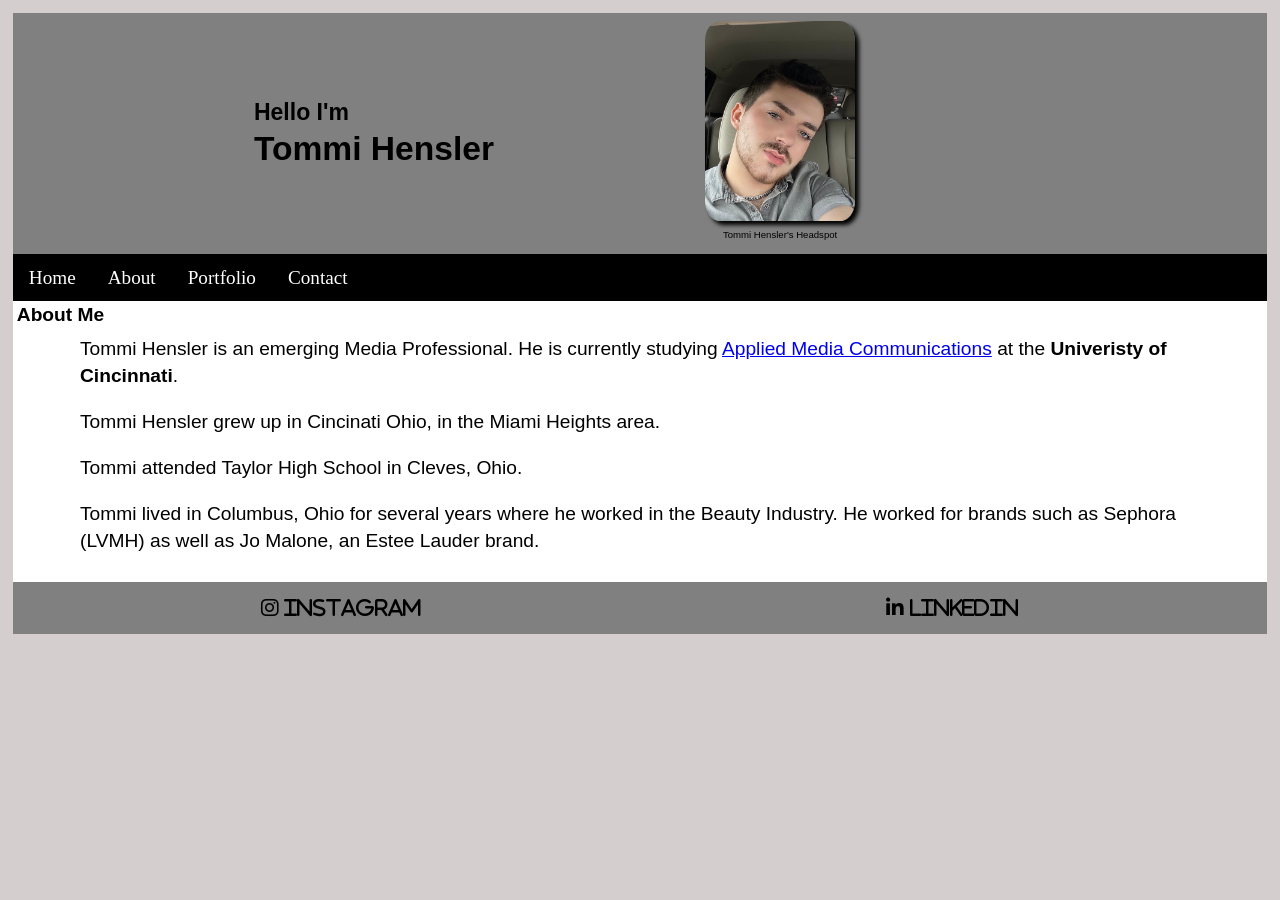
==== aboutme.html @ 1d356835 "Beginnings 1" ====
<!DOCTYPE html>
<html lang="en">
<head>
  <meta charset="UTF-8">
  <meta name="viewport" content="width=device-width, initial-scale=1.0">
  <title>
    Tommi Hensler's Homepage
  </title>
  <link rel="stylesheet" href="reset.css">
  <link rel="stylesheet" href="styles.css">
  <link rel="stylesheet" href="aboutme.css">
  <link rel="stylesheet" href="https://cdnjs.cloudflare.com/ajax/libs/font-awesome/6.5.0/css/all.min.css">

</head>
<body>
<div class="wrapper">
  <header>  
    <div class="name">
      <h2>Hello I'm</h2>
      <h1>Tommi Hensler</h1>
    </div>
        <figure class="tommiheadshot">
          <img src="images/tommi hensler.jpg" alt="Tommi Hensler's Headshot">
          <figcaption>Tommi Hensler's Headspot</figcaption>
        </figure>
  </header>
<nav class="navbar">
  <ul>
    <li><a href="index.html">Home</a></li>
    <li><a href="aboutme.html">About</a></li>
    <li><a href="portfolio.html">Portfolio</a></li>
    <li><a href="contacts.html">Contact</a></li>
  </ul>
</nav>

<h2>
  About Me
</h2>
<main>
<p>
  Tommi Hensler is an emerging Media Professional. He is currently studying 
  <a href="https://www.ucblueash.edu/academics/majors/technology/applied-media.html">Applied Media Communications</a> at the <strong>
  Univeristy of Cincinnati</strong>.
</p>

<p>
  Tommi Hensler grew up in Cincinati Ohio, in the Miami Heights area. 
</p>

<p>
  Tommi attended Taylor High School in Cleves, Ohio.
</p>

<p>
  Tommi lived in Columbus, Ohio for several years where he worked in the Beauty Industry. He worked for brands such as Sephora (LVMH) as well as Jo Malone, an Estee Lauder brand.
</p>
</main>

<footer>
 <a href="https://www.instagram.com/tommihensler/"><i class="fa-brands fa-instagram"> Instagram</i></a>
 <a href="https://www.linkedin.com/in/tommi-h-a31884221/?trk=public_profile_browsemap"><i class="fa-brands fa-linkedin-in"> LinkedIn</i></a>
</footer>
</div>

</body>
</html>
---- styles.css ----
img {
width: 30%;
height: 30%;
box-shadow: 4px 4px 4px;
max-width: 100%;
}

body {
  background-color: rgb(212, 206, 206);
  font-size: 120%;
  padding: 1%;
}

h1, h2 {
  font-family: Impact, Haettenschweiler, 'Arial Narrow Bold', sans-serif;
  padding: 0.25rem;
}

header {
  background-color: grey;
  display: flex;
  justify-content: center;
  align-items: center;
  gap: 2rem;
  padding: 0.5rem;
 }

header h2 {
font-size: 120%;
}

header h1 {
font-size: 175%;
}

figcaption {
  font-family: Impact, Haettenschweiler, 'Arial Narrow Bold', sans-serif;
  padding: 2px;
  font-size: 0.6rem;
  margin: 0.25rem;
}

p {
  font-family:'Franklin Gothic Medium', 'Arial Narrow', Arial, sans-serif;
}
 .tommiheadshot {
  text-align: center;
  float: right;
  max-width: 100%;
 }
 
 .tommiheadshot img {
border: 1rem;
border-radius: 10%;
 }

 iframe {
  max-width: 500px;
  max-height: 400px;
 }

 .wrapper {
  background-color: white;
 }

 main {
  max-width: 70rem;
  margin: 0 auto;
  line-height: 1.4;
  padding-left: 1rem;
  padding-right: 1rem;
  padding-bottom: 0.5rem;
  padding-top: 0.5rem;
 }

 footer {
  background-color: gray;
  padding: 1rem;
  display: flex;
  justify-content: space-around;
  align-items: center;
 }

 footer a {
  font-size: 1.25rem;
  color: black;
 }

 footer a:hover {
  color: blue;
  background-color: darkgrey;
  padding: 0.2rem;
 }

  .navbar ul {
    list-style-type: none;
    margin: 0;
    padding: 0;
    overflow: hidden;
    background-color: black;
  }
  .navbar li {
    float: left;
  }
  .navbar li a {
    display: flex;
    text-align: center;
    color: white;
    padding: 14px 16px;
    text-decoration: none;
  }
  .navbar li a:hover {
    background-color: #555;
  }
---- aboutme.css ----
img {
width: 30%;
height: 30%;
box-shadow: 4px 4px 4px;
max-width: 100%;
}

body {
  background-color: rgb(212, 206, 206);
  font-size: 120%;
  padding: 1%;
}

h1, h2 {
  font-family: Impact, Haettenschweiler, 'Arial Narrow Bold', sans-serif;
  padding: 0.25rem;
}

header {
  background-color: grey;
  display: flex;
  justify-content: center;
  align-items: center;
  gap: 2rem;
  padding: 0.5rem;
 }

header h2 {
font-size: 120%;
}

header h1 {
font-size: 175%;
}

figcaption {
  font-family: Impact, Haettenschweiler, 'Arial Narrow Bold', sans-serif;
  padding: 2px;
  font-size: 0.6rem;
  margin: 0.25rem;
}

p {
  font-family:'Franklin Gothic Medium', 'Arial Narrow', Arial, sans-serif;
}
 .tommiheadshot {
  text-align: center;
  float: right;
  max-width: 100%;
 }
 
 .tommiheadshot img {
border: 1rem;
border-radius: 10%;
 }

 iframe {
  max-width: 500px;
  max-height: 400px;
 }

 .wrapper {
  background-color: white;
 }

 main {
  max-width: 70rem;
  margin: 0 auto;
  line-height: 1.4;
  padding-left: 1rem;
  padding-right: 1rem;
  padding-bottom: 0.5rem;
  padding-top: 0.5rem;
 }

 footer {
  background-color: gray;
  padding: 1rem;
  display: flex;
  justify-content: space-around;
  align-items: center;
 }

 footer a {
  font-size: 1.25rem;
  color: black;
 }

 footer a:hover {
  color: blue;
  background-color: darkgrey;
  padding: 0.2rem;
 }
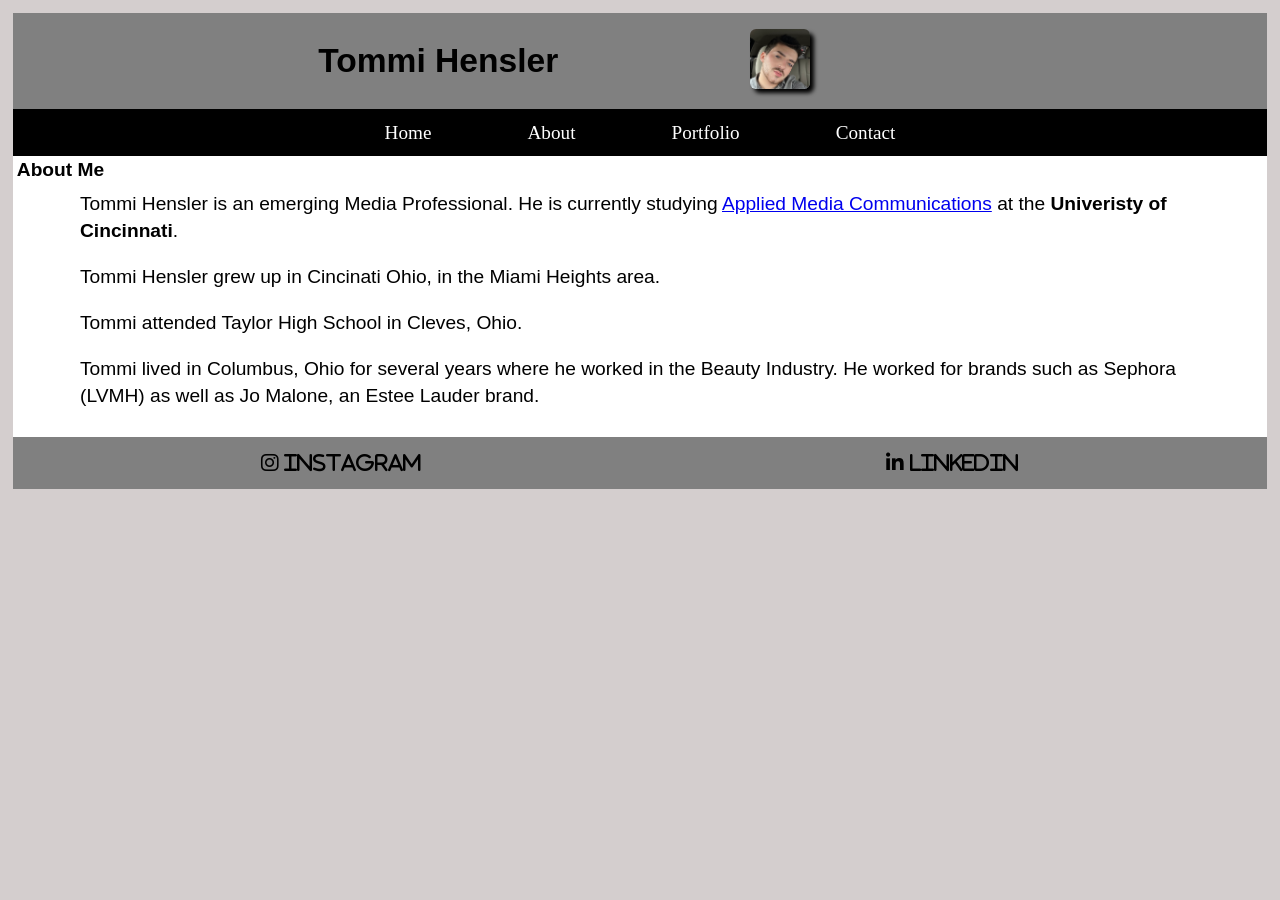
==== commit 6d75ca16: "Added Carousel and more" ====
--- a/aboutme.html
+++ b/aboutme.html
@@ -16,12 +16,11 @@
 <div class="wrapper">
   <header>  
     <div class="name">
-      <h2>Hello I'm</h2>
       <h1>Tommi Hensler</h1>
     </div>
         <figure class="tommiheadshot">
           <img src="images/tommi hensler.jpg" alt="Tommi Hensler's Headshot">
-          <figcaption>Tommi Hensler's Headspot</figcaption>
+        
         </figure>
   </header>
 <nav class="navbar">
--- a/styles.css
+++ b/styles.css
@@ -52,12 +52,11 @@
  .tommiheadshot img {
 border: 1rem;
 border-radius: 10%;
+  width: 100px;
+  height: 100px;
+  object-fit: cover;
  }
 
- iframe {
-  max-width: 500px;
-  max-height: 400px;
- }
 
  .wrapper {
   background-color: white;
@@ -98,10 +97,12 @@
     padding: 0;
     overflow: hidden;
     background-color: black;
+    display: flex;
+    justify-content: center;
+    gap: 4rem;
+    align-items: center;
   }
-  .navbar li {
-    float: left;
-  }
+
   .navbar li a {
     display: flex;
     text-align: center;
@@ -109,6 +110,47 @@
     padding: 14px 16px;
     text-decoration: none;
   }
+
   .navbar li a:hover {
     background-color: #555;
-  }+  }
+
+  .carousel-container {
+  width: 100%;
+  max-width: 600px;
+  margin: auto;
+  margin-top: 20px;
+  background-color: black;
+  padding: 10px;
+  box-sizing: border-box;
+}
+
+.carousel {
+  display: flex;
+  overflow-x: scroll;
+  scroll-snap-type: x mandatory;
+  scroll-behavior: smooth;
+  -webkit-overflow-scrolling: touch;
+  scrollbar-width: none;
+}
+
+.carousel::-webkit-scrollbar {
+  display: none;
+}
+
+.carousel-item1, .carousel-item2, .carousel-item3 {
+  flex: 0 0 100%;
+  width: 100%;
+  height: 800px;
+  background-color: black;
+  scroll-snap-align: center;
+  animation: slide-animation 10s infinite;
+}
+
+.carousel img {
+  width: 100%;
+  height: 100%;
+  object-fit: cover;
+  display: block;
+}
+
--- a/aboutme.css
+++ b/aboutme.css
@@ -23,10 +23,18 @@
   align-items: center;
   gap: 2rem;
   padding: 0.5rem;
+  height: auto;
+  min-height: 80px;
  }
 
-header h2 {
-font-size: 120%;
+header h1 {
+  font-size: 175%;
+}
+
+.tommiheadshot img {
+  width: 60px;
+  height: 60px;
+  object-fit: cover;
 }
 
 header h1 {
@@ -46,7 +54,10 @@
  .tommiheadshot {
   text-align: center;
   float: right;
-  max-width: 100%;
+  height: 30%;
+  width: 30%;
+  min-height: 30%;
+  min-width: 30%;
  }
  
  .tommiheadshot img {
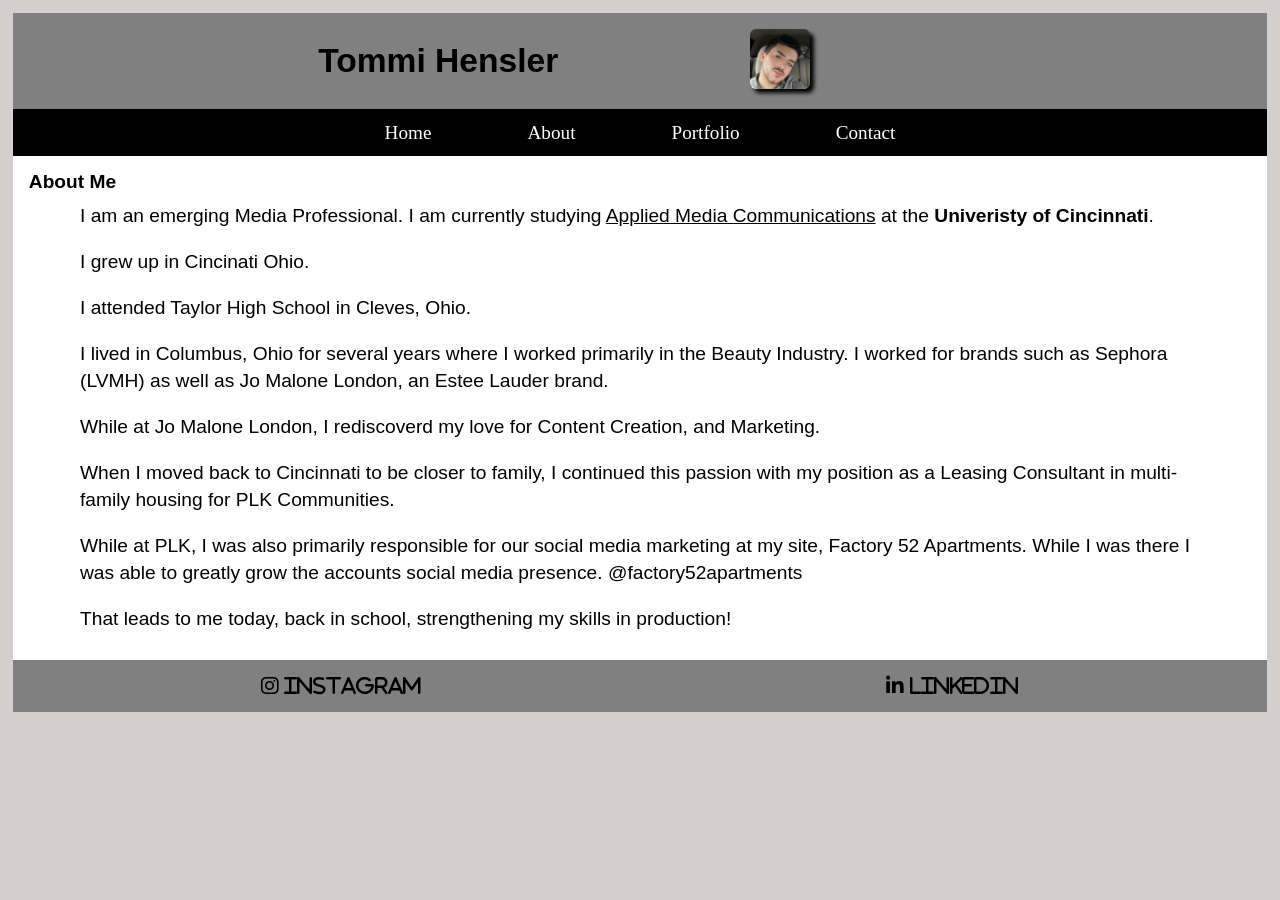
==== commit a1b55c2e: "Footer/Header" ====
--- a/aboutme.html
+++ b/aboutme.html
@@ -37,22 +37,39 @@
 </h2>
 <main>
 <p>
-  Tommi Hensler is an emerging Media Professional. He is currently studying 
+  I am an emerging Media Professional. I am currently studying 
   <a href="https://www.ucblueash.edu/academics/majors/technology/applied-media.html">Applied Media Communications</a> at the <strong>
   Univeristy of Cincinnati</strong>.
 </p>
 
 <p>
-  Tommi Hensler grew up in Cincinati Ohio, in the Miami Heights area. 
+  I grew up in Cincinati Ohio. 
 </p>
 
 <p>
-  Tommi attended Taylor High School in Cleves, Ohio.
+  I attended Taylor High School in Cleves, Ohio.
 </p>
 
 <p>
-  Tommi lived in Columbus, Ohio for several years where he worked in the Beauty Industry. He worked for brands such as Sephora (LVMH) as well as Jo Malone, an Estee Lauder brand.
+  I lived in Columbus, Ohio for several years where I worked primarily in the Beauty Industry. I worked for brands such as Sephora (LVMH) as well as Jo Malone London, an Estee Lauder brand.
 </p>
+
+<p>
+  While at Jo Malone London, I rediscoverd my love for Content Creation, and Marketing. 
+</p>
+
+<p>
+  When I moved back to Cincinnati to be closer to family, I continued this passion with my position as a Leasing Consultant in multi-family housing for PLK Communities.
+</p>
+
+<p>
+  While at PLK, I was also primarily responsible for our social media marketing at my site, Factory 52 Apartments. While I was there I was able to greatly grow the accounts social media presence. @factory52apartments
+</p>
+
+<p>
+  That leads to me today, back in school, strengthening my skills in production! 
+</p>
+
 </main>
 
 <footer>
--- a/styles.css
+++ b/styles.css
@@ -55,11 +55,6 @@
   width: 100px;
   height: 100px;
   object-fit: cover;
- }
-
-
- .wrapper {
-  background-color: white;
  }
 
  main {
@@ -138,7 +133,7 @@
   display: none;
 }
 
-.carousel-item1, .carousel-item2, .carousel-item3 {
+.carousel-item1, .carousel-item2, .carousel-item3, .carousel-item4, .carousel-item5,.carousel-item6 {
   flex: 0 0 100%;
   width: 100%;
   height: 800px;
--- a/aboutme.css
+++ b/aboutme.css
@@ -14,6 +14,10 @@
 h1, h2 {
   font-family: Impact, Haettenschweiler, 'Arial Narrow Bold', sans-serif;
   padding: 0.25rem;
+}
+
+a {
+  color: black;
 }
 
 header {
@@ -103,3 +107,7 @@
   padding: 0.2rem;
  }
 
+ h2 {
+  padding-top: 1rem;
+  padding-left: 1rem;
+ }
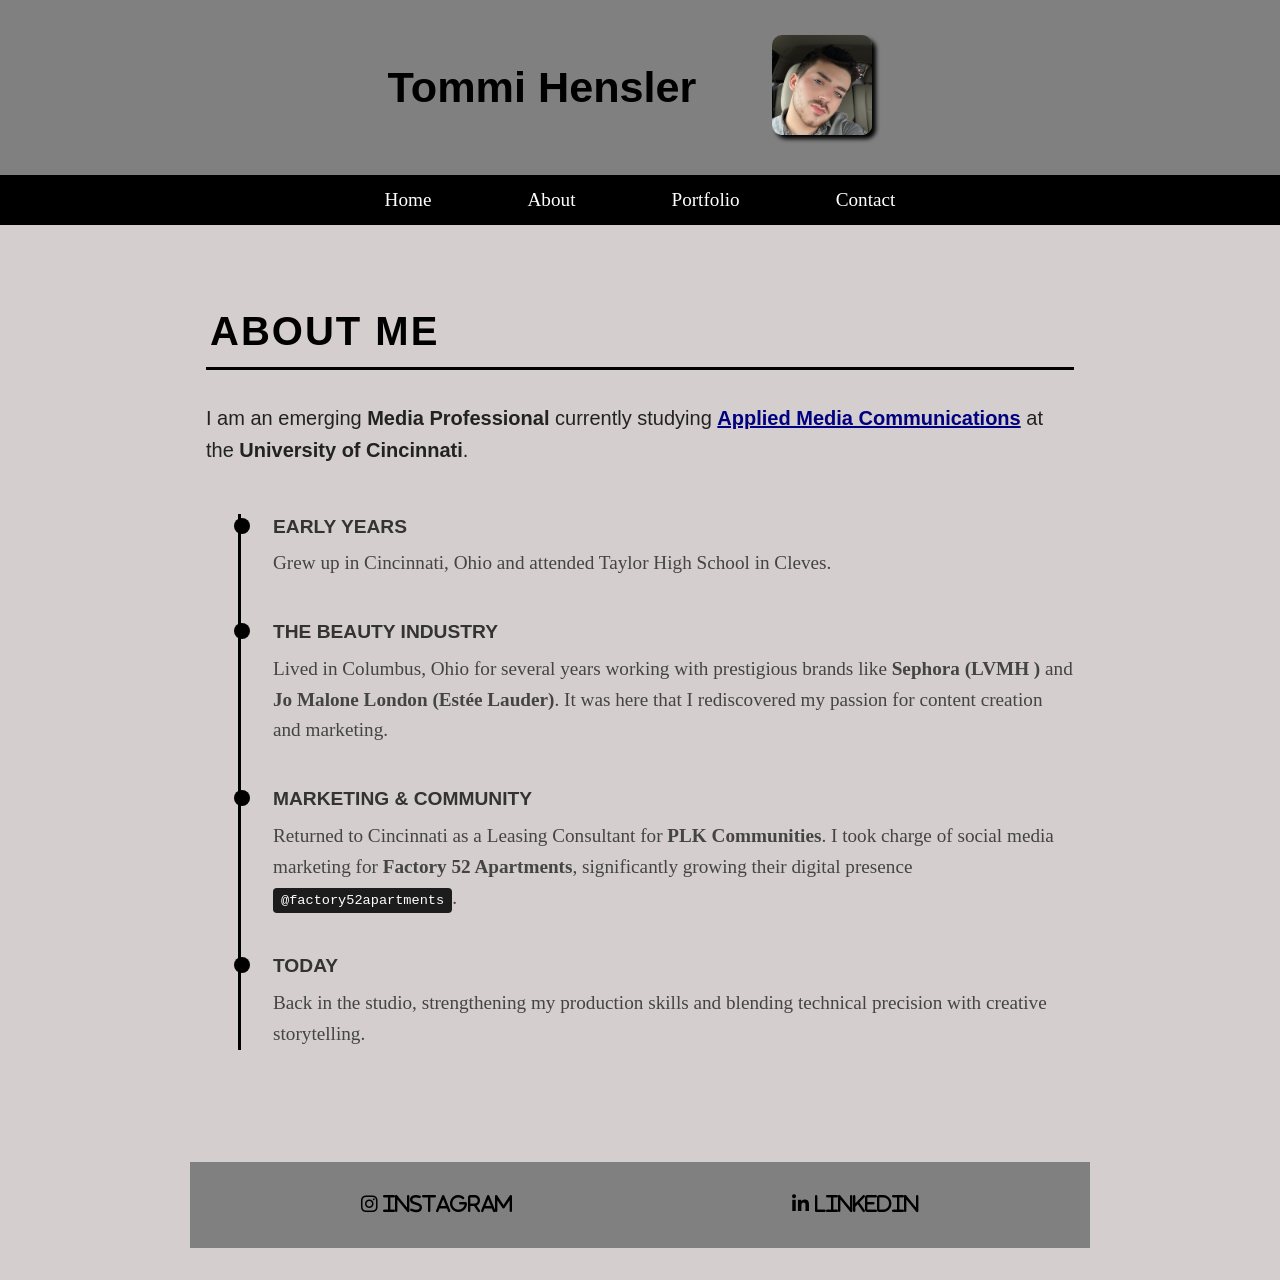
==== commit dd4b1fa6: "new about me" ====
--- a/aboutme.html
+++ b/aboutme.html
@@ -3,27 +3,25 @@
 <head>
   <meta charset="UTF-8">
   <meta name="viewport" content="width=device-width, initial-scale=1.0">
-  <title>
-    Tommi Hensler's Homepage
-  </title>
-  <link rel="stylesheet" href="reset.css">
+  <title>About Me - Tommi Hensler</title>
+  <link rel="stylesheet" href="https://cdnjs.cloudflare.com/ajax/libs/font-awesome/6.5.0/css/all.min.css">
   <link rel="stylesheet" href="styles.css">
   <link rel="stylesheet" href="aboutme.css">
-  <link rel="stylesheet" href="https://cdnjs.cloudflare.com/ajax/libs/font-awesome/6.5.0/css/all.min.css">
-
 </head>
 <body>
-<div class="wrapper">
-  <header>  
+
+<header class="full-width-header">  
+  <div class="header-content">
     <div class="name">
       <h1>Tommi Hensler</h1>
     </div>
-        <figure class="tommiheadshot">
-          <img src="images/tommi hensler.jpg" alt="Tommi Hensler's Headshot">
-        
-        </figure>
-  </header>
-<nav class="navbar">
+    <figure class="tommiheadshot">
+      <img src="images/tommi hensler.jpg" alt="Tommi Hensler's Headshot">
+    </figure>
+  </div>
+</header>
+
+<nav class="navbar full-width-nav">
   <ul>
     <li><a href="index.html">Home</a></li>
     <li><a href="aboutme.html">About</a></li>
@@ -32,50 +30,60 @@
   </ul>
 </nav>
 
-<h2>
-  About Me
-</h2>
-<main>
-<p>
-  I am an emerging Media Professional. I am currently studying 
-  <a href="https://www.ucblueash.edu/academics/majors/technology/applied-media.html">Applied Media Communications</a> at the <strong>
-  Univeristy of Cincinnati</strong>.
-</p>
+<div class="wrapper">
+  <main class="about-container">
+    <section class="intro-section">
+      <h2 class="section-title">About Me</h2>
+      <p class="lead-text">
+        I am an emerging <strong>Media Professional</strong> currently studying 
+        <a href="https://www.ucblueash.edu/academics/majors/technology/applied-media.html" class="highlight-link">Applied Media Communications</a> 
+        at the <strong>University of Cincinnati</strong>.
+      </p>
+    </section>
 
-<p>
-  I grew up in Cincinati Ohio. 
-</p>
+    <section class="timeline-section">
+      <div class="timeline">
+        
+        <div class="timeline-item">
+          <div class="timeline-dot"></div>
+          <div class="timeline-content">
+            <h3>Early Years</h3>
+            <p>Grew up in Cincinnati, Ohio and attended Taylor High School in Cleves.</p>
+          </div>
+        </div>
 
-<p>
-  I attended Taylor High School in Cleves, Ohio.
-</p>
+        <div class="timeline-item">
+          <div class="timeline-dot"></div>
+          <div class="timeline-content">
+            <h3>The Beauty Industry</h3>
+            <p>Lived in Columbus, Ohio for several years working with prestigious brands like <strong>Sephora (LVMH )</strong> and <strong>Jo Malone London (Estée Lauder)</strong>. It was here that I rediscovered my passion for content creation and marketing.</p>
+          </div>
+        </div>
 
-<p>
-  I lived in Columbus, Ohio for several years where I worked primarily in the Beauty Industry. I worked for brands such as Sephora (LVMH) as well as Jo Malone London, an Estee Lauder brand.
-</p>
+        <div class="timeline-item">
+          <div class="timeline-dot"></div>
+          <div class="timeline-content">
+            <h3>Marketing & Community</h3>
+            <p>Returned to Cincinnati as a Leasing Consultant for <strong>PLK Communities</strong>. I took charge of social media marketing for <strong>Factory 52 Apartments</strong>, significantly growing their digital presence <span class="handle">@factory52apartments</span>.</p>
+          </div>
+        </div>
 
-<p>
-  While at Jo Malone London, I rediscoverd my love for Content Creation, and Marketing. 
-</p>
+        <div class="timeline-item">
+          <div class="timeline-dot"></div>
+          <div class="timeline-content">
+            <h3>Today</h3>
+            <p>Back in the studio, strengthening my production skills and blending technical precision with creative storytelling.</p>
+          </div>
+        </div>
 
-<p>
-  When I moved back to Cincinnati to be closer to family, I continued this passion with my position as a Leasing Consultant in multi-family housing for PLK Communities.
-</p>
+      </div>
+    </section>
+  </main>
 
-<p>
-  While at PLK, I was also primarily responsible for our social media marketing at my site, Factory 52 Apartments. While I was there I was able to greatly grow the accounts social media presence. @factory52apartments
-</p>
-
-<p>
-  That leads to me today, back in school, strengthening my skills in production! 
-</p>
-
-</main>
-
-<footer>
- <a href="https://www.instagram.com/tommihensler/"><i class="fa-brands fa-instagram"> Instagram</i></a>
- <a href="https://www.linkedin.com/in/tommi-h-a31884221/?trk=public_profile_browsemap"><i class="fa-brands fa-linkedin-in"> LinkedIn</i></a>
-</footer>
+  <footer class="full-width-footer">
+    <a href="https://www.instagram.com/tommihensler/"><i class="fa-brands fa-instagram"> Instagram</i></a>
+    <a href="https://www.linkedin.com/in/tommi-h-a31884221/?trk=public_profile_browsemap"><i class="fa-brands fa-linkedin-in"> LinkedIn</i></a>
+  </footer>
 </div>
 
 </body>
--- a/styles.css
+++ b/styles.css
@@ -25,12 +25,9 @@
   padding: 0.5rem;
  }
 
-header h2 {
-font-size: 120%;
-}
 
 header h1 {
-font-size: 175%;
+font-size: 225%;
 }
 
 figcaption {
@@ -48,6 +45,38 @@
   float: right;
   max-width: 100%;
  }
+
+.two-column {
+  display: flex;
+  gap: 2rem;
+  padding: 1rem;
+}
+
+.caption-white {
+  color: white;
+  font-size: 100%;
+}
+
+
+.carousel-column {
+  flex: 2;
+  width: 65%;
+}
+
+.content-column {
+  flex: 1;
+  width: 35%;
+}
+
+@media screen and (max-width: 768px) {
+  .two-column {
+    flex-direction: column;
+  }
+
+  .carousel-column,.content-column {
+    width: 100%;
+    flex: none; }
+}
  
  .tommiheadshot img {
 border: 1rem;
@@ -86,6 +115,8 @@
   padding: 0.2rem;
  }
 
+
+ 
   .navbar ul {
     list-style-type: none;
     margin: 0;
@@ -106,6 +137,11 @@
     text-decoration: none;
   }
 
+.main-title {
+  font-size: 1.5rem;
+
+}
+
   .navbar li a:hover {
     background-color: #555;
   }
@@ -140,6 +176,7 @@
   background-color: black;
   scroll-snap-align: center;
   animation: slide-animation 10s infinite;
+  position: relative;
 }
 
 .carousel img {
@@ -149,3 +186,19 @@
   display: block;
 }
 
+.carousel-item1 figcaption,
+.carousel-item2 figcaption,
+.carousel-item3 figcaption,
+.carousel-item4 figcaption,
+.carousel-item5 figcaption,
+.carousel-item6 figcaption {
+  position: absolute;
+  bottom: 20px;
+  left: 0;
+  right: 0;
+  text-align: center;
+  padding: 10px;
+  background: rgba(0, 0, 0, 0.7);
+  color: white;
+}
+
--- a/aboutme.css
+++ b/aboutme.css
@@ -1,113 +1,140 @@
-img {
-width: 30%;
-height: 30%;
-box-shadow: 4px 4px 4px;
-max-width: 100%;
+body {
+  margin: 0;
+  padding: 0;
+  background-color: rgb(212, 206, 206);
 }
 
-body {
-  background-color: rgb(212, 206, 206);
-  font-size: 120%;
-  padding: 1%;
+.full-width-header {
+  width: 100%;
+  background-color: grey;
+  display: flex;
+  justify-content: center;
 }
 
-h1, h2 {
-  font-family: Impact, Haettenschweiler, 'Arial Narrow Bold', sans-serif;
-  padding: 0.25rem;
-}
-
-a {
-  color: black;
-}
-
-header {
-  background-color: grey;
+.header-content {
+  width: 100%;
+  max-width: 1200px;
   display: flex;
   justify-content: center;
   align-items: center;
   gap: 2rem;
-  padding: 0.5rem;
-  height: auto;
-  min-height: 80px;
- }
-
-header h1 {
-  font-size: 175%;
+  padding: 0.5rem 1rem;
 }
 
-.tommiheadshot img {
-  width: 60px;
-  height: 60px;
-  object-fit: cover;
+.full-width-nav {
+  width: 100%;
+  background-color: black;
 }
 
-header h1 {
-font-size: 175%;
+.full-width-nav ul {
+  max-width: 1200px;
+  margin: 0 auto;
+  padding: 0 1rem;
+  list-style: none;
+  display: flex;
+  justify-content: center;
+  gap: 4rem;
 }
 
-figcaption {
-  font-family: Impact, Haettenschweiler, 'Arial Narrow Bold', sans-serif;
-  padding: 2px;
-  font-size: 0.6rem;
-  margin: 0.25rem;
+.full-width-nav a {
+  color: white;
+  text-decoration: none;
+  padding: 14px 16px;
+  display: block;
 }
 
-p {
-  font-family:'Franklin Gothic Medium', 'Arial Narrow', Arial, sans-serif;
+.wrapper {
+  max-width: 900px;
+  margin: 0 auto;
+  padding: 2rem 1rem;
 }
- .tommiheadshot {
-  text-align: center;
-  float: right;
-  height: 30%;
-  width: 30%;
-  min-height: 30%;
-  min-width: 30%;
- }
- 
- .tommiheadshot img {
-border: 1rem;
-border-radius: 10%;
- }
 
- iframe {
-  max-width: 500px;
-  max-height: 400px;
- }
+.section-title {
+  font-family: Impact, sans-serif;
+  text-transform: uppercase;
+  letter-spacing: 2px;
+  font-size: 2.5rem;
+  border-bottom: 3px solid black;
+  padding-bottom: 0.5rem;
+  margin-bottom: 2rem;
+}
 
- .wrapper {
-  background-color: white;
- }
+.lead-text {
+  font-family: 'Franklin Gothic Medium', Arial, sans-serif;
+  font-size: 1.25rem;
+  line-height: 1.6;
+  color: #222;
+}
 
- main {
-  max-width: 70rem;
-  margin: 0 auto;
-  line-height: 1.4;
+.highlight-link {
+  color: navy;
+  text-decoration: underline;
+  font-weight: bold;
+}
+
+.timeline-section {
+  margin-top: 3rem;
   padding-left: 1rem;
-  padding-right: 1rem;
-  padding-bottom: 0.5rem;
-  padding-top: 0.5rem;
- }
+}
 
- footer {
+.timeline {
+  position: relative;
+  border-left: 3px solid black;
+  padding-left: 2rem;
+  margin-left: 1rem;
+}
+
+.timeline-item {
+  position: relative;
+  margin-bottom: 2.5rem;
+}
+
+.timeline-dot {
+  position: absolute;
+  left: -2.45rem;
+  top: 0.25rem;
+  width: 1rem;
+  height: 1rem;
+  background-color: black;
+  border-radius: 50%;
+}
+
+.timeline-content h3 {
+  font-family: Impact, sans-serif;
+  margin: 0 0 0.5rem 0;
+  text-transform: uppercase;
+  font-size: 1.2rem;
+  color: #333;
+}
+
+.timeline-content p {
+  font-family: Georgia, serif;
+  line-height: 1.6;
+  margin: 0;
+  color: #444;
+}
+
+.handle {
+  display: inline-block;
+  background: #1c1c1c;
+  color: white;
+  padding: 2px 8px;
+  border-radius: 4px;
+  font-family: 'Courier New', monospace;
+  font-size: 0.85rem;
+  margin-top: 5px;
+}
+
+footer {
+  margin-top: 4rem;
+  padding: 2rem;
   background-color: gray;
-  padding: 1rem;
   display: flex;
   justify-content: space-around;
-  align-items: center;
- }
+}
 
- footer a {
-  font-size: 1.25rem;
+footer a {
   color: black;
- }
-
- footer a:hover {
-  color: blue;
-  background-color: darkgrey;
-  padding: 0.2rem;
- }
-
- h2 {
-  padding-top: 1rem;
-  padding-left: 1rem;
- }
+  text-decoration: none;
+  font-size: 1.2rem;
+}
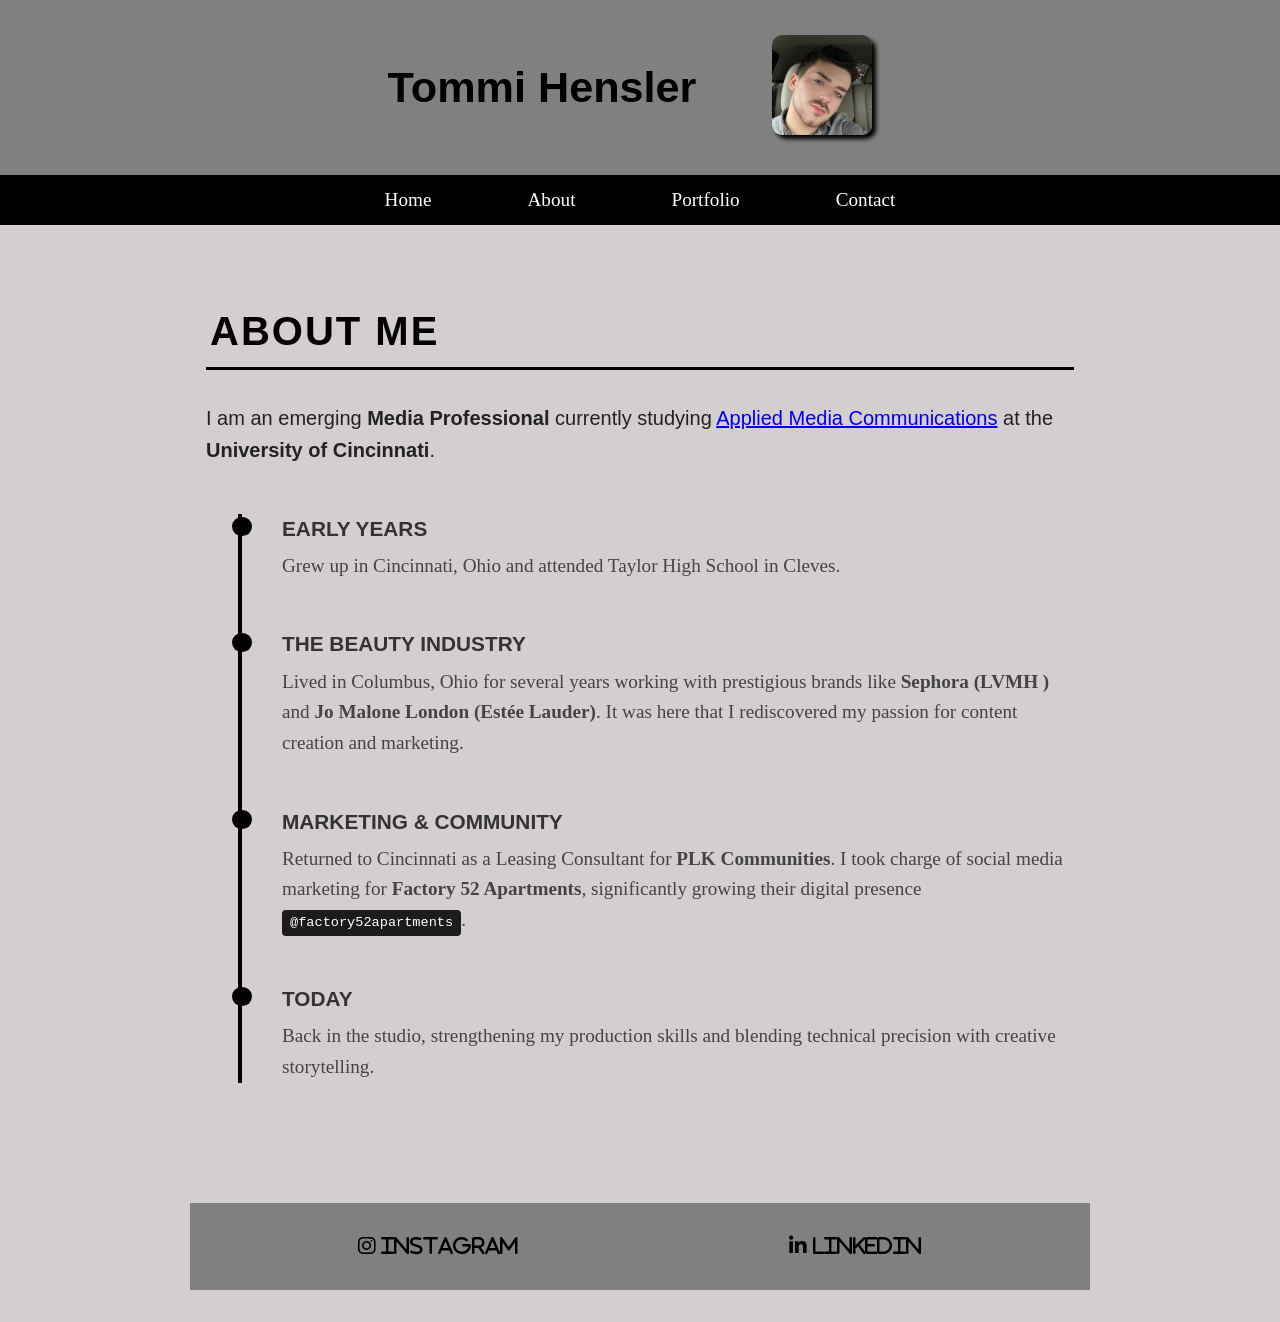
==== commit f0b00975: "about me bug fix" ====
--- a/aboutme.html
+++ b/aboutme.html
@@ -8,8 +8,7 @@
   <link rel="stylesheet" href="styles.css">
   <link rel="stylesheet" href="aboutme.css">
 </head>
-<body>
-
+<body class="about-page">
 <header class="full-width-header">  
   <div class="header-content">
     <div class="name">
@@ -87,4 +86,4 @@
 </div>
 
 </body>
-</html>+</html>
--- a/aboutme.css
+++ b/aboutme.css
@@ -1,17 +1,18 @@
-body {
+body.about-page {
   margin: 0;
   padding: 0;
   background-color: rgb(212, 206, 206);
 }
 
-.full-width-header {
+body.about-page .full-width-header {
   width: 100%;
   background-color: grey;
   display: flex;
   justify-content: center;
+  float: none;
 }
 
-.header-content {
+body.about-page .header-content {
   width: 100%;
   max-width: 1200px;
   display: flex;
@@ -21,12 +22,13 @@
   padding: 0.5rem 1rem;
 }
 
-.full-width-nav {
+body.about-page .full-width-nav {
   width: 100%;
   background-color: black;
+  display: block;
 }
 
-.full-width-nav ul {
+body.about-page .full-width-nav ul {
   max-width: 1200px;
   margin: 0 auto;
   padding: 0 1rem;
@@ -34,22 +36,24 @@
   display: flex;
   justify-content: center;
   gap: 4rem;
+  background-color: black;
 }
 
-.full-width-nav a {
+body.about-page .full-width-nav a {
   color: white;
   text-decoration: none;
   padding: 14px 16px;
   display: block;
 }
 
-.wrapper {
+body.about-page .wrapper {
   max-width: 900px;
   margin: 0 auto;
   padding: 2rem 1rem;
+  display: block;
 }
 
-.section-title {
+body.about-page .section-title {
   font-family: Impact, sans-serif;
   text-transform: uppercase;
   letter-spacing: 2px;
@@ -59,62 +63,57 @@
   margin-bottom: 2rem;
 }
 
-.lead-text {
+body.about-page .lead-text {
   font-family: 'Franklin Gothic Medium', Arial, sans-serif;
   font-size: 1.25rem;
   line-height: 1.6;
   color: #222;
 }
 
-.highlight-link {
-  color: navy;
-  text-decoration: underline;
-  font-weight: bold;
-}
-
-.timeline-section {
+body.about-page .timeline-section {
   margin-top: 3rem;
   padding-left: 1rem;
 }
 
-.timeline {
+body.about-page .timeline {
   position: relative;
-  border-left: 3px solid black;
-  padding-left: 2rem;
+  border-left: 4px solid black;
+  padding-left: 2.5rem;
   margin-left: 1rem;
 }
 
-.timeline-item {
+body.about-page .timeline-item {
   position: relative;
-  margin-bottom: 2.5rem;
+  margin-bottom: 3rem;
 }
 
-.timeline-dot {
+body.about-page .timeline-dot {
   position: absolute;
-  left: -2.45rem;
-  top: 0.25rem;
-  width: 1rem;
-  height: 1rem;
+  left: -3.1rem;
+  top: 0.2rem;
+  width: 1.2rem;
+  height: 1.2rem;
   background-color: black;
   border-radius: 50%;
+  z-index: 2;
 }
 
-.timeline-content h3 {
+body.about-page .timeline-content h3 {
   font-family: Impact, sans-serif;
   margin: 0 0 0.5rem 0;
   text-transform: uppercase;
-  font-size: 1.2rem;
+  font-size: 1.3rem;
   color: #333;
 }
 
-.timeline-content p {
+body.about-page .timeline-content p {
   font-family: Georgia, serif;
   line-height: 1.6;
   margin: 0;
   color: #444;
 }
 
-.handle {
+body.about-page .handle {
   display: inline-block;
   background: #1c1c1c;
   color: white;
@@ -122,19 +121,12 @@
   border-radius: 4px;
   font-family: 'Courier New', monospace;
   font-size: 0.85rem;
-  margin-top: 5px;
 }
 
-footer {
+body.about-page footer {
   margin-top: 4rem;
   padding: 2rem;
   background-color: gray;
   display: flex;
   justify-content: space-around;
 }
-
-footer a {
-  color: black;
-  text-decoration: none;
-  font-size: 1.2rem;
-}
